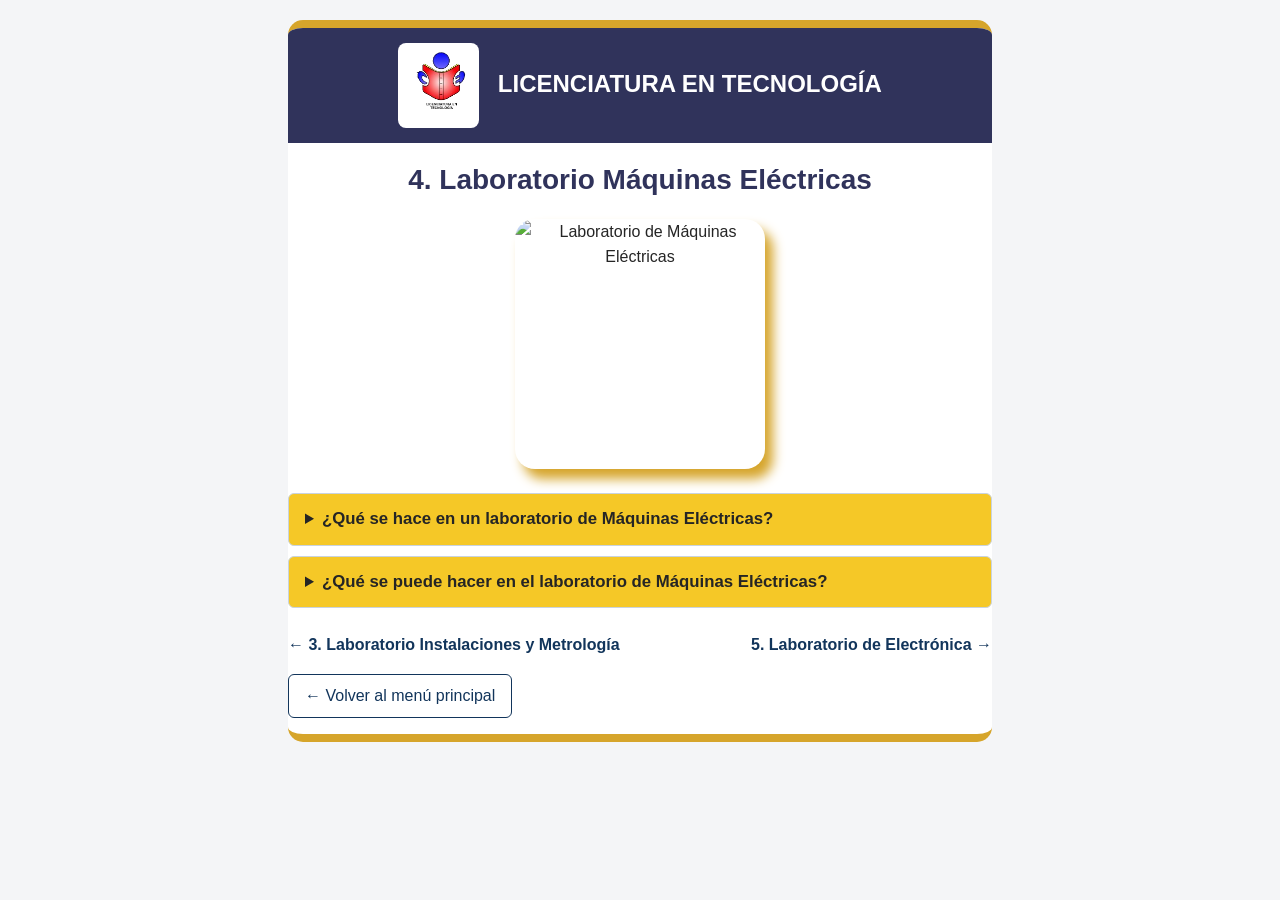
==== electricas.html @ 08a998dd "Add files via upload" ====
<!DOCTYPE html>
<html lang="es">
<head>
  <meta charset="UTF-8">
  <meta name="viewport" content="width=device-width, initial-scale=1">
  <title>Laboratorio Máquinas Eléctricas – UPTC Duitama</title>
  <link rel="stylesheet" href="estilos.css">
  <link rel="stylesheet" href="acordeones.css">

  <style>
    /* Acordeones dentro de otro acordeón */
    .acordeon .acordeon {
      margin: 8px 16px 12px;
      background: #f4f6f8;
    }

    .acordeon .acordeon summary h3 {
      font-size: 1rem;
    }

    /* Fotos dentro de los acordeones: centradas, tamaño moderado y con borde */
    .foto-acordeon {
      display: block;
      width: 100%;
      max-width: 300px;
      height: auto;
      margin: 12px auto;
      padding: 4px;
      border: 3px solid #12355b;
      border-radius: 8px;
      background: #fff;
    }
  </style>
</head>

<body>
<div class="div_ppal">

  
  <p class="encabezado">
    <span class="caja_logo">
      <img src="lictec.png" alt="Logo de la Licenciatura en Tecnología">
    </span>
    LICENCIATURA EN TECNOLOGÍA
  </p>

  
    <section id="electricas">
      <h2>4. Laboratorio Máquinas Eléctricas</h2>

      <figure class="imagen">
        <img src="img/Lab.Maquinas%20electricas.jpeg" alt="Laboratorio de Máquinas Eléctricas">
      </figure>

   
      <details class="acordeon"style="background-color:#F5C827">
        <summary><h3>¿Qué se hace en un laboratorio de Máquinas Eléctricas?</h3></summary>

        <img class="foto-acordeon" src="img/Instalaciones%20Maquinas.jpeg" alt="Laboratorio de Máquinas Eléctricas">

       <p> Es un espacio académico donde los estudiantes realizan prácticas para comprender cómo funcionan las máquinas que transforman la energía eléctrica en energía mecánica y viceversa.</p>
        <p>En este laboratorio se estudian principalmente los motores eléctricos, generadores y transformadores, mediante montajes experimentales, mediciones y pruebas de funcionamiento.</p>
      </details>


      <details class="acordeon"style="background-color:#F5C827">
        <summary><h3>¿Qué se puede hacer en el laboratorio de Máquinas Eléctricas?</h3></summary>

        <details class="acordeon"style="background-color:#F5C827">
          <summary><h3>Reconocimiento de motores eléctricos</h3></summary>
          <p>En esta práctica los estudiantes aprenden a identificar los diferentes tipos de motores eléctricos, sus partes y la función de cada una. Un motor eléctrico es una máquina que transforma la energía eléctrica en energía mecánica de rotación.</p>
          <p><strong>¿Qué se puede hacer?</strong></p>
          <ul>
            <li>Identificar las partes principales de un motor: carcasa, estator, rotor, bobinados, eje y bornes de conexión.</li>
            <li>Reconocer motores de corriente continua y motores de corriente alterna, monofásicos y trifásicos.</li>
            <li>Leer la placa de características: tensión, corriente, potencia, velocidad y frecuencia.</li>
            <li>Revisar el estado del motor y la identificación de los terminales de sus bobinas.</li>
            <li>Medir la resistencia de los bobinados con un multímetro.</li>
          </ul>
          <img class="foto-acordeon" src="img/motor.jpeg" alt="Motor eléctrico">
        </details>

        <details class="acordeon"style="background-color:#F5C827">
          <summary><h3>Prácticas con motores de corriente continua (DC)</h3></summary>
          <p>El motor de corriente continua (DC) transforma la energía eléctrica de una fuente de corriente continua en movimiento. Se utiliza mucho en prácticas porque su velocidad y su sentido de giro se pueden controlar con facilidad.</p>
          <p><strong>¿Qué se puede hacer?</strong></p>
          <ul>
            <li>Conectar el motor a una fuente de corriente continua y observar su arranque.</li>
            <li>Invertir la polaridad de la alimentación para cambiar el sentido de giro.</li>
            <li>Variar la tensión de alimentación para controlar la velocidad del motor.</li>
            <li>Medir tensión, corriente y velocidad durante el funcionamiento.</li>
            <li>Comparar el comportamiento del motor en vacío y con carga.</li>
            <li>Reconocer las formas de conexión de los devanados: serie, paralelo y compuesta.</li>
          </ul>
        </details>

        <details class="acordeon"style="background-color:#F5C827">
          <summary><h3>Generadores eléctricos</h3></summary>
          <p>Un generador eléctrico transforma la energía mecánica en energía eléctrica mediante el principio de la inducción electromagnética: cuando un conductor se mueve dentro de un campo magnético, se produce una tensión eléctrica.</p>
          <p><strong>¿Qué se puede hacer?</strong></p>
          <ul>
            <li>Observar cómo, al hacer girar el eje del generador, se produce una tensión eléctrica.</li>
            <li>Medir la tensión generada a diferentes velocidades de giro.</li>
            <li>Relacionar la velocidad de giro, el campo magnético y la tensión obtenida.</li>
            <li>Conectar una carga, como una lámpara o una resistencia, y medir la corriente que suministra.</li>
            <li>Diferenciar un generador de corriente continua de un alternador de corriente alterna.</li>
          </ul>
        </details>

        <details class="acordeon"style="background-color:#F5C827">
          <summary><h3>Ensayos y mediciones de máquinas eléctricas</h3></summary>
          <p>Los ensayos permiten comprobar cómo funciona una máquina eléctrica, qué tan bien aprovecha la energía y si sus valores coinciden con los indicados por el fabricante.</p>
          <p><strong>¿Qué se puede hacer?</strong></p>
          <ul>
            <li>Medir la resistencia de los bobinados.</li>
            <li>Realizar ensayos en vacío y con carga.</li>
            <li>Medir tensión, corriente, potencia y velocidad con instrumentos de medición.</li>
            <li>Calcular las pérdidas y el rendimiento de la máquina.</li>
            <li>Registrar los datos en tablas y elaborar gráficas.</li>
            <li>Comparar los resultados con los datos de la placa de características.</li>
          </ul>
          <img class="foto-acordeon" src="img/ensayos.jpeg" alt="Ensayos y mediciones de máquinas eléctricas">
        </details>
      </details>
    </section>

    <div class="anterior-siguiente">
      <a href="metrologia.html">&larr; 3. Laboratorio Instalaciones y Metrología</a>
      <a href="electronica.html">5. Laboratorio de Electrónica &rarr;</a>
    </div>

    <p class="volver"><a href="index.html">&larr; Volver al menú principal</a></p>
  </main>

</div>
</body>
</html>
---- estilos.css ----
body {
    font-family: Arial, sans-serif;
    font-size: 16px;
    color: #252525;
    background-color: #F4F5F7;
    margin: 0;
    line-height: 1.6;
}



.div_ppal {
    width: 55%;
    margin: 20px auto;
    padding: 0;
    background-color: white;
    border-radius: 15px;
    overflow: hidden;
    border-top: 8px solid #D6A52B;
    border-bottom: 8px solid #D6A52B;
}

.caja_logo {
    display: inline-block;
    background-color: white;
    padding: 8px;
    border-radius: 8px;
    vertical-align: middle;
    margin-right: 12px;
}

.caja_logo img {
    width: 90px;
    display: block;
}
.encabezado {
    background-color: #30335B;
    color: white;
    text-align: center;
    font-size: 24px;
    font-weight: bold;
    padding: 15px;
    margin: 0;
}

.encabezado img {
    width: 65px;
    height: auto;
    display: block;
    margin: 0 auto 8px auto;
}

.banner_principal {
    width: 93%;
    height:auto;
    display:inline-block;
    border-radius:10px;

}






.lema {
    background-color: #30335B;
    color: #D6A52B;
    text-align: center;
    font-size: 18px;
    padding: 0 15px 15px 15px;
    margin: 0;
}

.institucion {
    background-color: #30335B;
    color: white;
    text-align: center;
    font-size: 14px;
    padding: 0 15px 15px 15px;
    margin: 0;
}
.p_imag{
     text-align:center;
}


.mensaje_inicio {
    text-align: center;
    color: #30335B;
    background-color: #F5EEDF;
    padding: 18px;
    font-size: 20px;
    font-weight: bold;
    margin: 15px auto;
    width: 90%;
    border-radius: 13px;
}



h2 {
    font-size: 28px;
    color: #30335B;
    text-align: center;
    margin: 15px;
}

.presentacion {
    font-size: 18px;
    color: #252525;
    text-align: center;
    margin: 10px 20px;
}

hr {
    border: 0;
    height: 2px;
    background-color: #D6A52B;
    width: 95%;
    margin: 20px auto;
}

.tarjetas {
    width: 95%;
    margin: 20px auto;
    border-spacing: 10px;
    border-collapse: separate;
    table-layout: fixed;
}


.tarjetas td {
    background-color: #F5EEDF;
    padding: 15px;
    border: none;
    border-top: 5px solid #D6A52B;
    border-radius: 15px;
    vertical-align: top;
}


.f1c1 {
    background-color: #F5EEDF;
}

.f1c2 {
    background-color: #EDF0F5;
}

.f2c1 {
    background-color: #EDF0F5;
}

.f2c2 {
    background-color: #F5EEDF;
}

.f3c1 {
    background-color: #F5EEDF;
}

.f3c2 {
    background-color: #EDF0F5;
}

.tarjetas h3 {
    font-size: 20px;
    color: #171717;
    margin: 0 0 5px 0;
}

.tarjetas p {
    font-size: 16px;
    color: #252525;
    text-align: left;
    margin: 5px 0;
}

.tarjetas a {
    font-size: 16px;
    color: #30335B;
    text-decoration: none;
    font-weight: bold;
}

.pie {
    background-color: #30335B;
    color: white;
    text-align: center;
    font-size: 15px;
    
    padding: 15px;
    margin: 0;
}


.titulo_inicio {
    background-color: #F5EEDF;
    color: #30335B;
    text-align: center;
    font-size: 28px;
    padding: 15px 10px 5px 10px;
    margin: 0;
}

.presentacion {
    background-color: #F5EEDF;
    color: #30335B;
    text-align: center;
    font-size: 18px;
    font-weight: bold;
    padding: 5px 10px;
    margin: 0;
}

.subpresentacion {
    background-color: #F5EEDF;
    color: #252525;
    text-align: center;
    font-size: 16px;
    padding: 5px 10px 15px 10px;
    margin: 0;
}


.acordeon {
  border: 1px solid #c9d3de;
  border-radius: 6px;
  margin-bottom: 10px;
  background: #F5C827;
}

.acordeon summary,
.regla summary {
  cursor: pointer;
  padding: 12px 16px;
  list-style-position: inside;
}

.acordeon summary h3,
.regla summary h3 {
  display: inline;
  font-size: 1.05rem;
}

.acordeon[open] summary,
.regla details[open] summary {
  border-bottom: 1px solid #c9d3de;
}

.acordeon p,
.regla ul {
  padding: 12px 16px;
}

.regla ul {
  padding-left: 36px;
}


nav a[aria-current="page"] {
  font-weight: bold;
  text-decoration: underline;
}

/* Botón volver al menú */
.volver {
  margin: 16px 0;
}

.volver a {
  display: inline-block;
  padding: 8px 16px;
  border: 1px solid #12355b;
  border-radius: 6px;
  text-decoration: none;
  color: #12355b;
}

.volver a:hover,
.volver a:focus {
  background: #12355b;
  color: #fff;
}



.acordeon p {
  padding: 8px 16px;
}

.acordeon ul,
.acordeon ol {
  padding: 4px 16px 12px 40px;
}

.acordeon li {
  margin-bottom: 6px;
}


.centrado,
header h1,
.p-cabezote,
footer p {
  text-align: center;
}

footer p {
  font-family: "Arial Narrow", Arial, sans-serif;
}


hr.linea-azul {
  width: 500px;
  max-width: 95%;
  height: 3px;
  background-color: blue;
}


.acordeon .acordeon {
  margin: 8px 16px 12px;
}

.acordeon .acordeon summary h3 {
  font-size: 1rem;
}


nav ul {
  list-style: none;
  margin: 24px auto;
  padding: 0;
  display: flex;
  flex-wrap: wrap;
  justify-content: center;
  gap: 12px;
}

nav ul li a {
  display: block;
  padding: 14px 22px;
  background: #12355b;
  color: #fff;
  text-decoration: none;
  font-weight: bold;
  border-radius: 8px;
  border-bottom: 4px solid #ffb703;
  box-shadow: 0 3px 8px rgba(0, 0, 0, 0.25);
  transition: background 0.2s, color 0.2s, transform 0.2s;
}

nav ul li a:hover,
nav ul li a:focus {
  background: #ffb703;
  color: #12355b;
  transform: translateY(-3px);
}


.imagen {
  margin: 16px auto 24px;
  text-align: center;
}

.imagen img,
.centrado img,
.foto-acordeon {
  width: 250px;
  height: 250px;
  object-fit: cover;
  box-shadow: 8px 10px 12px #D6A52B;
  border-radius: 20px;
}

.imagen img,
.centrado img {
  display: inline-block;
  vertical-align: middle;
}

.foto-acordeon {
  display: block;
  margin: 12px auto;
}


.imagen.doble .contenedor-imagen {
  display: flex;
  flex-wrap: wrap;
  justify-content: center;
  gap: 24px;
}


.anterior-siguiente {
  display: flex;
  justify-content: space-between;
  gap: 12px;
  margin: 24px 0 8px;
}

.anterior-siguiente a {
  text-decoration: none;
  color: #12355b;
  font-weight: bold;
}

.anterior-siguiente a:hover,
.anterior-siguiente a:focus {
  text-decoration: underline;
}
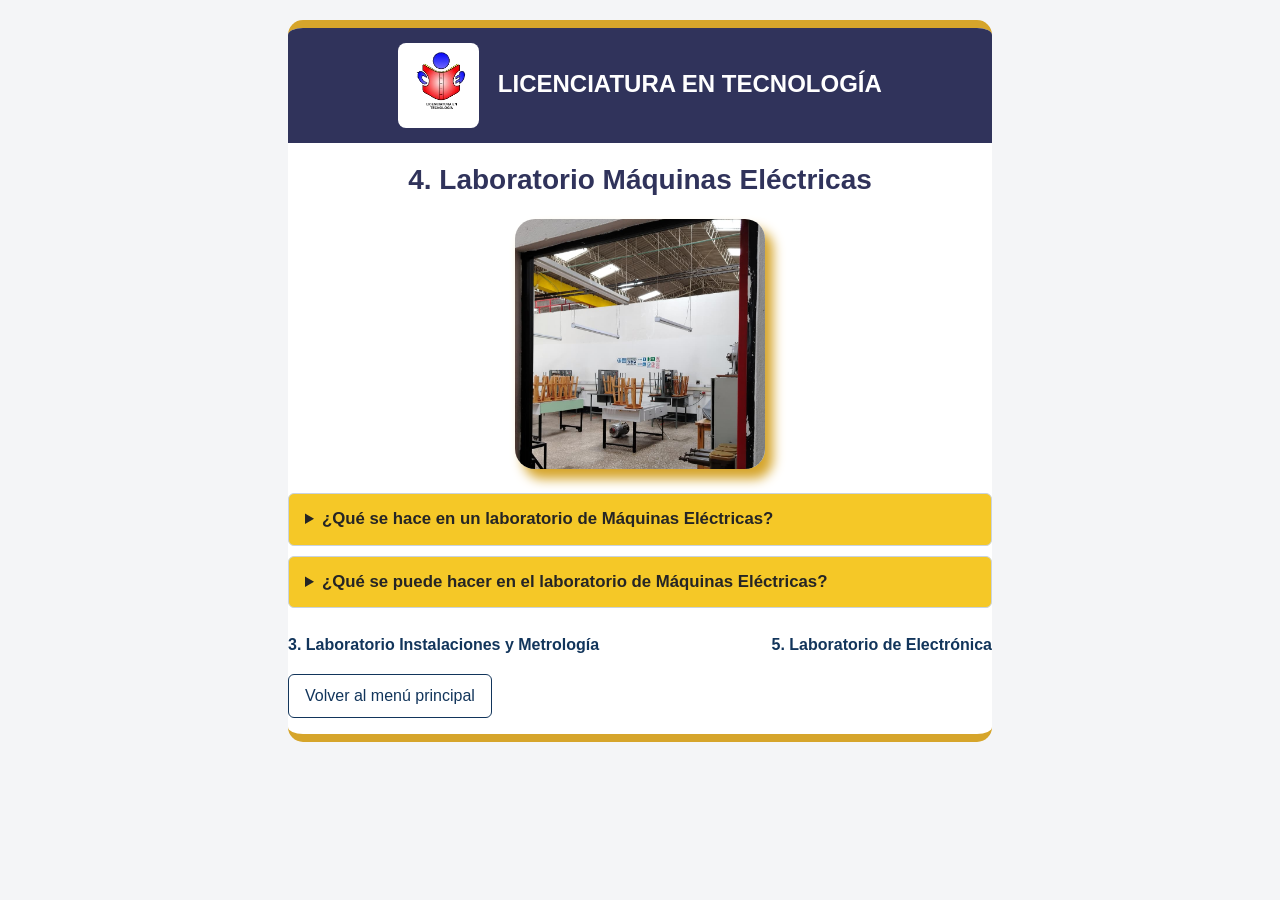
==== commit efe15a08: "Remove unnecessary HTML entities from electricas.html" ====
--- a/electricas.html
+++ b/electricas.html
@@ -125,11 +125,11 @@
     </section>
 
     <div class="anterior-siguiente">
-      <a href="metrologia.html">&larr; 3. Laboratorio Instalaciones y Metrología</a>
-      <a href="electronica.html">5. Laboratorio de Electrónica &rarr;</a>
+      <a href="metrologia.html">3. Laboratorio Instalaciones y Metrología</a>
+      <a href="electronica.html">5. Laboratorio de Electrónica</a>
     </div>
 
-    <p class="volver"><a href="index.html">&larr; Volver al menú principal</a></p>
+    <p class="volver"><a href="index.html">Volver al menú principal</a></p>
   </main>
 
 </div>
